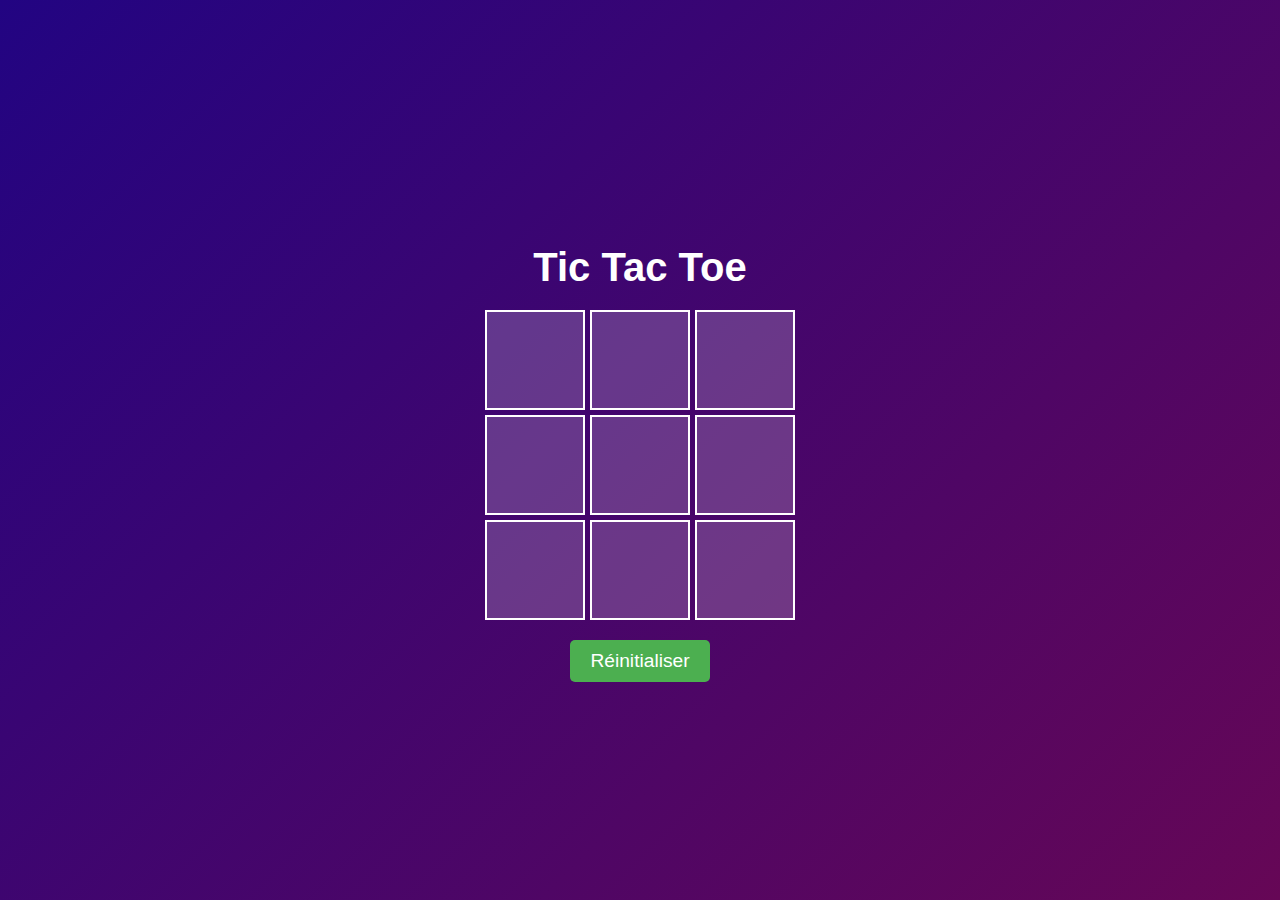
==== game1/game1.html @ f8da608e "Ajout des fichiers du site web" ====
<!DOCTYPE html>
<html lang="fr">
<head>
  <meta charset="UTF-8">
  <meta name="viewport" content="width=device-width, initial-scale=1.0">
  <title>Tic Tac Toe</title>
  <link rel="stylesheet" href="game1.css">
</head>
<body>
  <div id="tic-tac-toe">
    <h1>Tic Tac Toe</h1>
    <div id="board">
      <div class="cell" onclick="makeMove(this)"></div>
      <div class="cell" onclick="makeMove(this)"></div>
      <div class="cell" onclick="makeMove(this)"></div>
      <div class="cell" onclick="makeMove(this)"></div>
      <div class="cell" onclick="makeMove(this)"></div>
      <div class="cell" onclick="makeMove(this)"></div>
      <div class="cell" onclick="makeMove(this)"></div>
      <div class="cell" onclick="makeMove(this)"></div>
      <div class="cell" onclick="makeMove(this)"></div>
    </div>
    <div id="message-container">
      <p id="message" class="message"></p>
    </div>
    <button onclick="resetGame()">Réinitialiser</button>
  </div>

  <script src="game1.js"></script>
</body>
</html>
---- game1/game1.css ----
/* Style général */
body {
  font-family: Arial, sans-serif;
  background: linear-gradient(135deg, #220482, #660756);
  color: white;
  margin: 0;
  padding: 0;
  display: flex;
  justify-content: center;
  align-items: center;
  height: 100vh;
  flex-direction: column;
}

/* Conteneur du jeu */
#tic-tac-toe {
  text-align: center;
}

#tic-tac-toe h1 {
  font-size: 2.5em;
  margin-bottom: 20px;
}

/* Plateau de jeu */
#board {
  display: grid;
  grid-template-columns: repeat(3, 100px);
  grid-template-rows: repeat(3, 100px);
  gap: 5px;
  margin: 20px auto;
}

.cell {
  background-color: rgba(255, 255, 255, 0.2);
  border: 2px solid white;
  font-size: 2em;
  color: white;
  display: flex;
  justify-content: center;
  align-items: center;
  cursor: pointer;
  transition: background-color 0.3s ease, transform 0.2s ease;
}

.cell:hover {
  background-color: rgba(255, 255, 255, 0.4);
  transform: scale(1.1);
}

/* Message */
#message-container {
  position: absolute;
  top: 50%;
  left: 50%;
  transform: translate(-50%, -50%);
  width: 100%;
  text-align: center;
  pointer-events: none; /* Désactive l'interaction */
}

.message {
  font-size: 4em;
  font-weight: bold;
  margin-top: 20px;
  color: #fff;
  animation: fadeInBounce 2s ease-out;
  opacity: 0;
}

@keyframes fadeInBounce {
  0% {
    opacity: 0;
    transform: scale(0.5) translateY(20px);
  }
  50% {
    opacity: 1;
    transform: scale(1.2) translateY(-20px);
  }
  100% {
    opacity: 1;
    transform: scale(1) translateY(0);
  }
}

/* Bouton de réinitialisation */
button {
  padding: 10px 20px;
  font-size: 1.2em;
  border: none;
  border-radius: 5px;
  background-color: #4CAF50;
  color: white;
  cursor: pointer;
  transition: background-color 0.3s ease;
}

button:hover {
  background-color: #45a049;
}
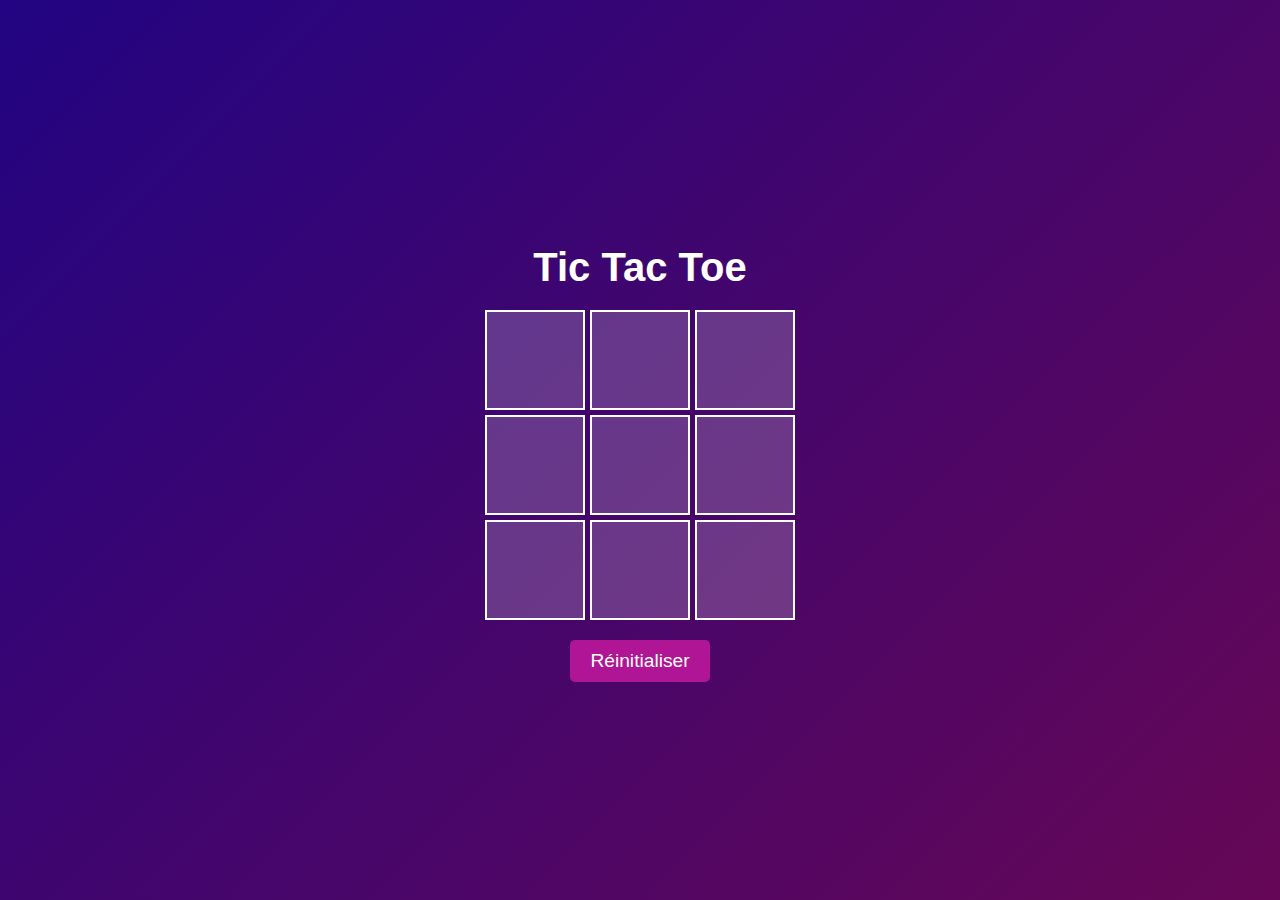
==== commit fabddee3: "modifications" ====
--- a/game1/game1.html
+++ b/game1/game1.html
@@ -3,6 +3,7 @@
 <head>
   <meta charset="UTF-8">
   <meta name="viewport" content="width=device-width, initial-scale=1.0">
+  <meta name="author" content="AIT HSSAIN Intissar">
   <title>Tic Tac Toe</title>
   <link rel="stylesheet" href="game1.css">
 </head>
--- a/game1/game1.css
+++ b/game1/game1.css
@@ -1,4 +1,3 @@
-/* Style général */
 body {
   font-family: Arial, sans-serif;
   background: linear-gradient(135deg, #220482, #660756);
@@ -12,7 +11,6 @@
   flex-direction: column;
 }
 
-/* Conteneur du jeu */
 #tic-tac-toe {
   text-align: center;
 }
@@ -22,7 +20,6 @@
   margin-bottom: 20px;
 }
 
-/* Plateau de jeu */
 #board {
   display: grid;
   grid-template-columns: repeat(3, 100px);
@@ -48,7 +45,7 @@
   transform: scale(1.1);
 }
 
-/* Message */
+
 #message-container {
   position: absolute;
   top: 50%;
@@ -56,7 +53,7 @@
   transform: translate(-50%, -50%);
   width: 100%;
   text-align: center;
-  pointer-events: none; /* Désactive l'interaction */
+  pointer-events: none; 
 }
 
 .message {
@@ -83,19 +80,38 @@
   }
 }
 
-/* Bouton de réinitialisation */
+/**********réinitialisation**/
 button {
   padding: 10px 20px;
   font-size: 1.2em;
   border: none;
   border-radius: 5px;
-  background-color: #4CAF50;
+  background-color: #b01596;
   color: white;
   cursor: pointer;
   transition: background-color 0.3s ease;
 }
 
 button:hover {
-  background-color: #45a049;
+  background-color: #ce1bb0;
 }
 
+  @keyframes glow {
+    0% {
+      text-shadow: 0 0 5px rgb(146, 43, 125), 0 0 10px rgb(135, 44, 127);
+    }
+    50% {
+      text-shadow: 0 0 20px rgb(244, 158, 234), 0 0 30px rgb(135, 44, 127);
+    }
+    100% {
+      text-shadow: 0 0 5px rgb(146, 43, 125), 0 0 10px rgb(135, 44, 127);
+    }
+  }
+  
+#message{
+    color: rgb(244, 158, 234);
+    animation: glow 3s infinite ease-in-out; 
+    text-align: center;
+    word-wrap: break-word;
+  }
+
